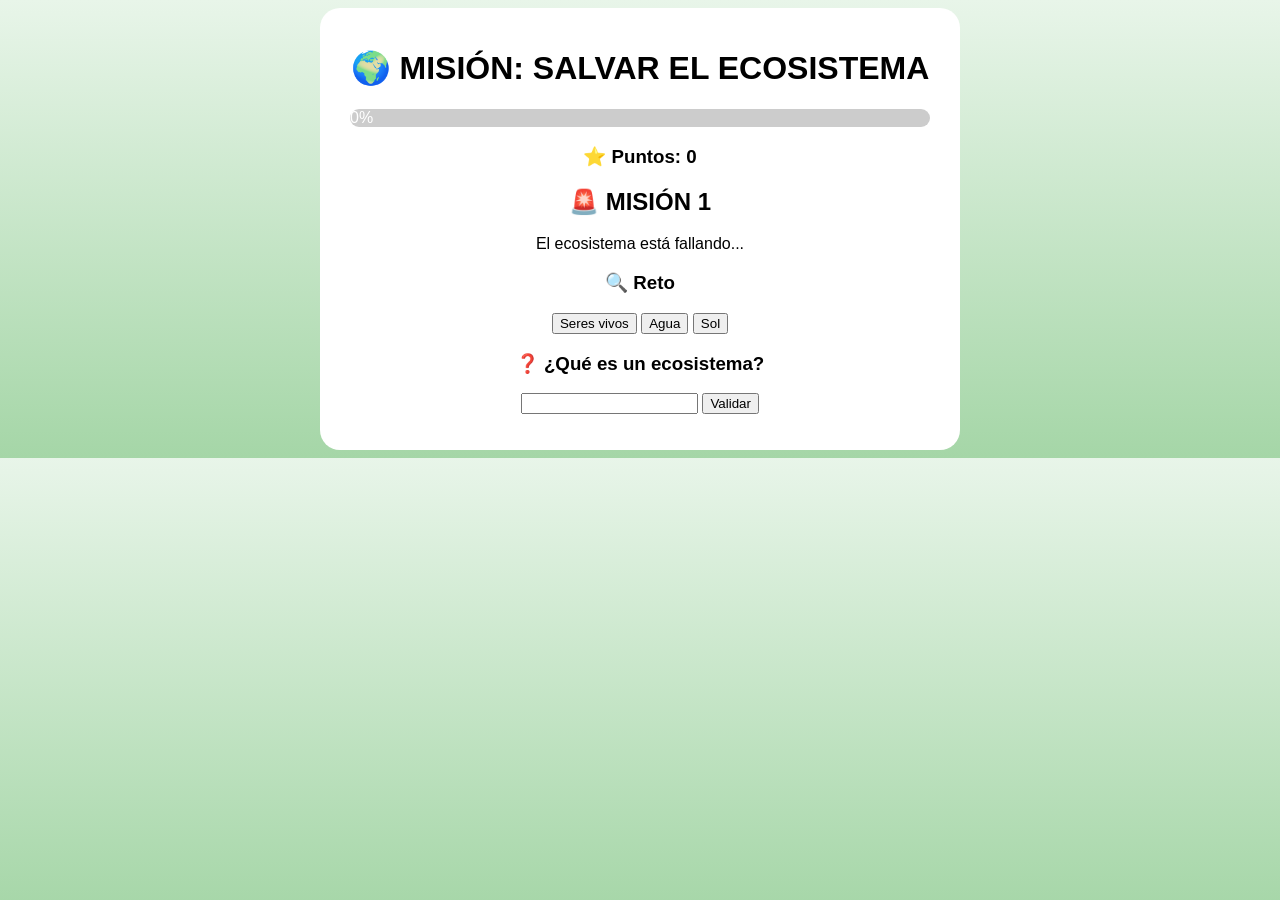
==== index.html @ f7e8b1f7 "Add files via upload" ====
<!DOCTYPE html>
<html lang="es">
<head>
<meta charset="UTF-8">
<title>Misión Ecosistema</title>
<link rel="stylesheet" href="style.css">
</head>
<body>

<div class="container">
<h1>🌍 MISIÓN: SALVAR EL ECOSISTEMA</h1>

<div class="progress">
<div id="barra">0%</div>
</div>

<h3>⭐ Puntos: <span id="puntos">0</span></h3>

<h2>🚨 MISIÓN 1</h2>
<p>El ecosistema está fallando...</p>

<h3>🔍 Reto</h3>
<button onclick="sumar()">Seres vivos</button>
<button onclick="sumar()">Agua</button>
<button onclick="sumar()">Sol</button>

<h3>❓ ¿Qué es un ecosistema?</h3>
<input id="respuesta">
<button onclick="validar()">Validar</button>

<p id="mensaje"></p>

</div>

<script src="script.js"></script>
</body>
</html>
---- style.css ----
body{
font-family:Arial;
background:linear-gradient(#e8f5e9,#a5d6a7);
text-align:center;
}

.container{
background:white;
padding:20px;
border-radius:20px;
max-width:600px;
margin:auto;
}

.progress{
background:#ccc;
border-radius:10px;
margin:10px;
}

#barra{
background:#2e7d32;
color:white;
width:0%;
border-radius:10px;
}
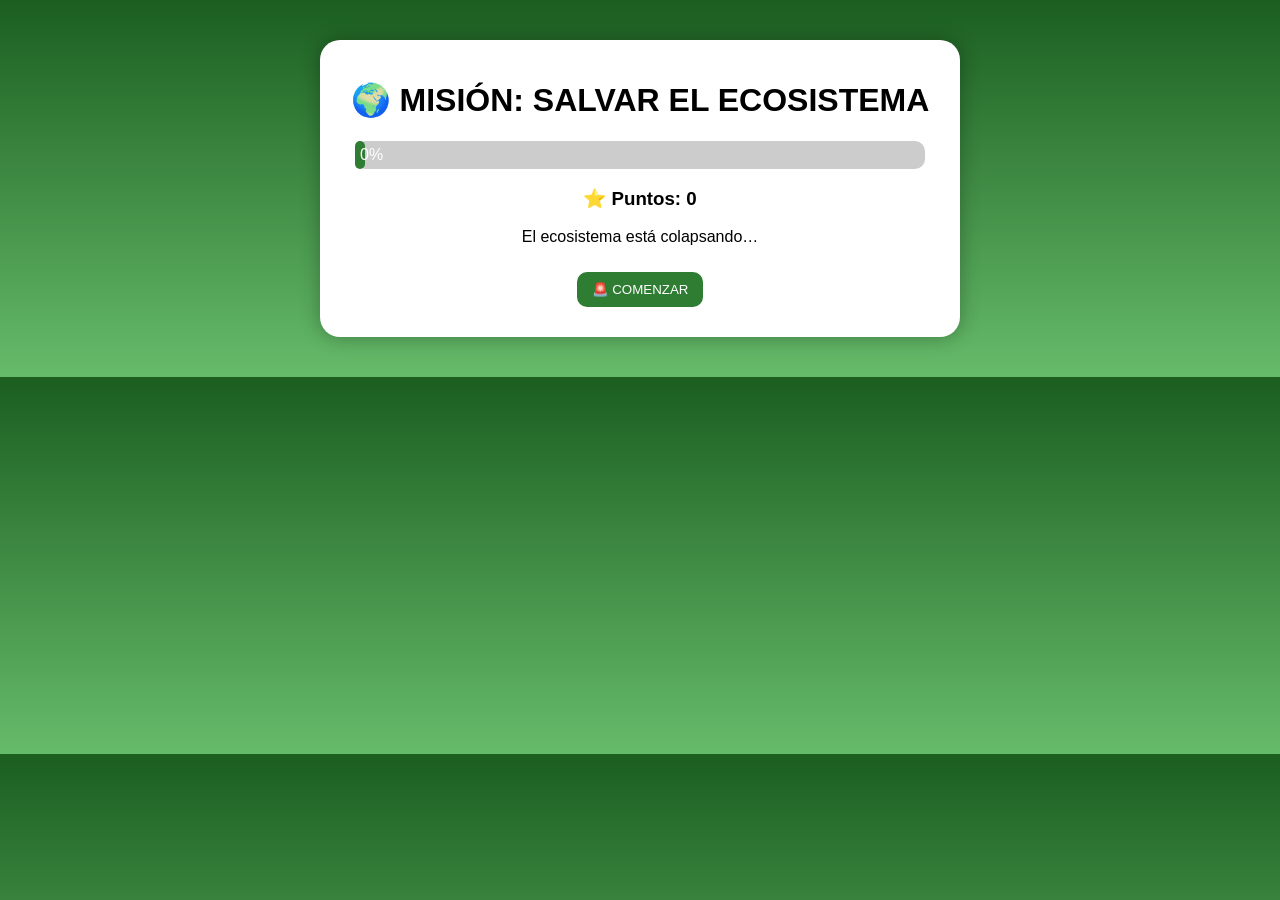
==== commit b6d5c260: "Add CSS styles for improved layout and design Added inline CSS styles for layout and design enhancem" ====
--- a/index.html
+++ b/index.html
@@ -3,35 +3,211 @@
 <head>
 <meta charset="UTF-8">
 <title>Misión Ecosistema</title>
-<link rel="stylesheet" href="style.css">
+
+<style>
+body{
+font-family:Arial;
+background:linear-gradient(#1b5e20,#66bb6a);
+color:white;
+text-align:center;
+margin:0;
+}
+
+.container{
+background:white;
+color:black;
+padding:20px;
+border-radius:20px;
+max-width:600px;
+margin:40px auto;
+box-shadow:0 0 20px rgba(0,0,0,0.3);
+}
+
+button{
+margin:10px;
+padding:10px 15px;
+border-radius:10px;
+background:#2e7d32;
+color:white;
+border:none;
+cursor:pointer;
+transition:0.3s;
+}
+
+button:hover{
+background:#1b5e20;
+transform:scale(1.05);
+}
+
+.pantalla{ display:none; }
+.activa{ display:block; }
+
+#barraCont{
+background:#ccc;
+border-radius:10px;
+margin:15px;
+}
+
+#barra{
+background:#2e7d32;
+width:0%;
+padding:5px;
+border-radius:10px;
+color:white;
+transition:0.5s;
+}
+
+.lock{
+opacity:0.4;
+pointer-events:none;
+}
+</style>
+
 </head>
+
 <body>
 
 <div class="container">
+
 <h1>🌍 MISIÓN: SALVAR EL ECOSISTEMA</h1>
 
-<div class="progress">
+<div id="barraCont">
 <div id="barra">0%</div>
 </div>
 
 <h3>⭐ Puntos: <span id="puntos">0</span></h3>
 
+<!-- INICIO -->
+<div id="inicio" class="pantalla activa">
+<p>El ecosistema está colapsando…</p>
+<button onclick="ir('m1')">🚨 COMENZAR</button>
+</div>
+
+<!-- MISIÓN 1 -->
+<div id="m1" class="pantalla">
 <h2>🚨 MISIÓN 1</h2>
-<p>El ecosistema está fallando...</p>
-
-<h3>🔍 Reto</h3>
-<button onclick="sumar()">Seres vivos</button>
-<button onclick="sumar()">Agua</button>
-<button onclick="sumar()">Sol</button>
-
-<h3>❓ ¿Qué es un ecosistema?</h3>
-<input id="respuesta">
-<button onclick="validar()">Validar</button>
-
-<p id="mensaje"></p>
-
-</div>
-
-<script src="script.js"></script>
+<p>Selecciona elementos del ecosistema:</p>
+
+<button onclick="sumar(1)">Seres vivos</button>
+<button onclick="sumar(1)">Agua</button>
+<button onclick="sumar(1)">Sol</button>
+
+<br>
+
+<input id="r1" placeholder="Define ecosistema">
+<button onclick="validar1()">Validar</button>
+
+<p id="msg1"></p>
+
+<button id="btn2" class="lock" onclick="ir('m2')">🔓 Misión 2</button>
+</div>
+
+<!-- MISIÓN 2 -->
+<div id="m2" class="pantalla">
+<h2>🌡️ MISIÓN 2</h2>
+
+<p>¿Dónde vive mejor un ser vivo?</p>
+
+<button onclick="correcto2()">Zona óptima</button>
+<button onclick="incorrecto2()">Zona estrés</button>
+
+<p id="msg2"></p>
+
+<button id="btn3" class="lock" onclick="ir('m3')">🔓 Misión 3</button>
+</div>
+
+<!-- MISIÓN 3 -->
+<div id="m3" class="pantalla">
+<h2>🐾 MISIÓN 3</h2>
+
+<p>León → Cebra</p>
+
+<button onclick="correcto3()">Depredación</button>
+<button onclick="incorrecto3()">Mutualismo</button>
+
+<p id="msg3"></p>
+
+<h2>🏆 MISIÓN COMPLETADA</h2>
+</div>
+
+</div>
+
+<script>
+let puntos = 0;
+let progreso = 0;
+
+function ir(p){
+document.querySelectorAll(".pantalla").forEach(x=>x.classList.remove("activa"));
+document.getElementById(p).classList.add("activa");
+}
+
+function sumar(valor){
+puntos += valor;
+progreso += 5;
+actualizar();
+sonido("click");
+}
+
+function validar1(){
+let r = document.getElementById("r1").value.toLowerCase();
+
+if(r.includes("seres vivos") || r.includes("medio") || r.includes("relaciones")){
+document.getElementById("msg1").innerText = "✅ Correcto +10 puntos";
+puntos += 10;
+progreso += 20;
+
+document.getElementById("btn2").classList.remove("lock");
+} else {
+document.getElementById("msg1").innerText = "❌ Intenta otra vez";
+}
+
+actualizar();
+}
+
+function correcto2(){
+document.getElementById("msg2").innerText="✅ Bien +10";
+puntos += 10;
+progreso += 20;
+
+document.getElementById("btn3").classList.remove("lock");
+
+actualizar();
+sonido("ok");
+}
+
+function incorrecto2(){
+document.getElementById("msg2").innerText="❌ No";
+sonido("error");
+}
+
+function correcto3(){
+document.getElementById("msg3").innerText="🏆 PERFECTO +20";
+puntos += 20;
+progreso += 20;
+actualizar();
+sonido("win");
+}
+
+function incorrecto3(){
+document.getElementById("msg3").innerText="❌ Incorrecto";
+sonido("error");
+}
+
+function actualizar(){
+document.getElementById("puntos").innerText = puntos;
+document.getElementById("barra").style.width = progreso + "%";
+document.getElementById("barra").innerText = progreso + "%";
+}
+
+function sonido(tipo){
+let audio = new Audio();
+if(tipo=="ok") audio.src="https://actions.google.com/sounds/v1/cartoon/clang_and_wobble.ogg";
+if(tipo=="error") audio.src="https://actions.google.com/sounds/v1/cartoon/boing.ogg";
+if(tipo=="win") audio.src="https://actions.google.com/sounds/v1/cartoon/concussive_hit_guitar_boing.ogg";
+if(tipo=="click") audio.src="https://actions.google.com/sounds/v1/cartoon/wood_plank_flicks.ogg";
+audio.play();
+}
+</script>
+
 </body>
 </html>
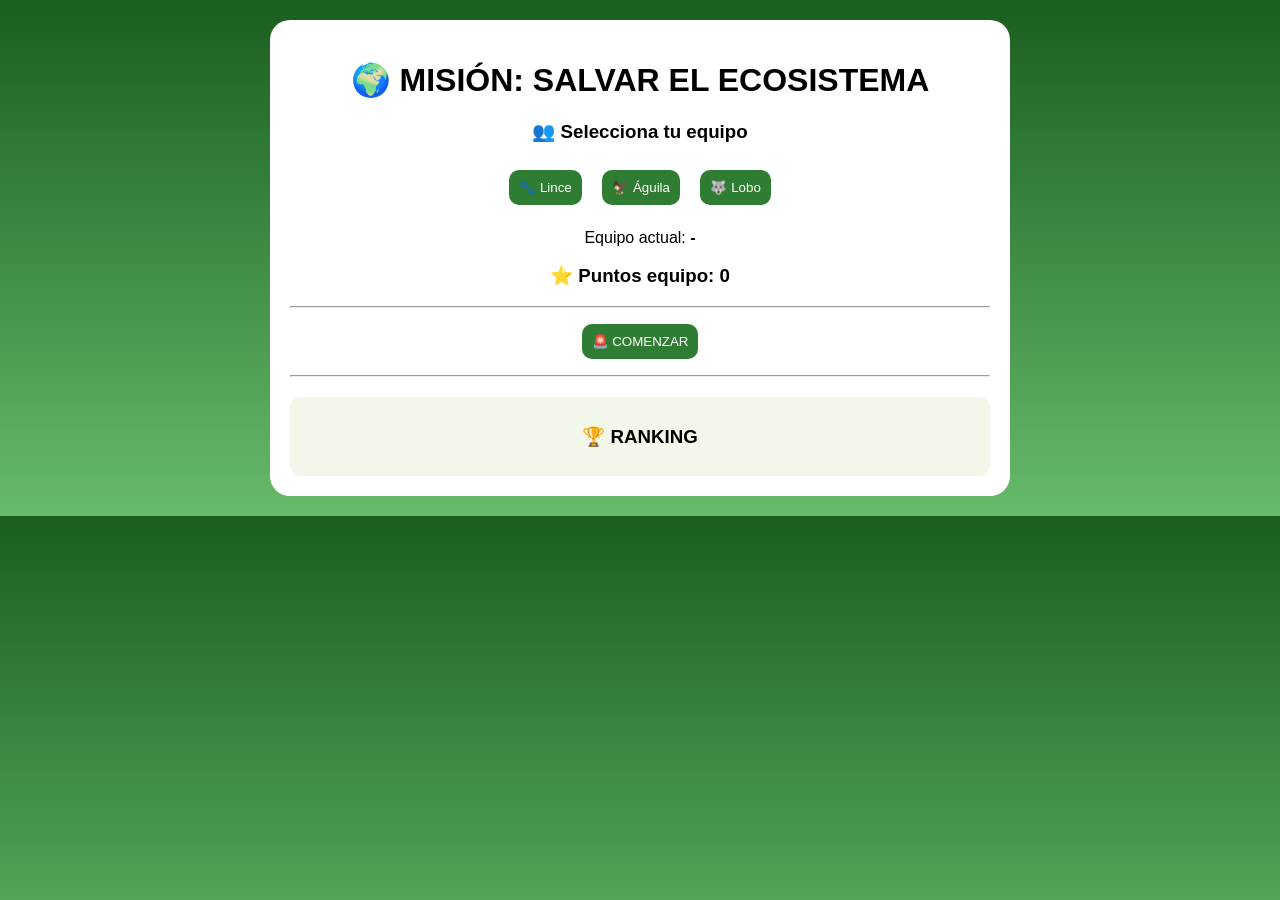
==== commit 2338175b: "Refactor HTML structure and update styles" ====
--- a/index.html
+++ b/index.html
@@ -8,9 +8,8 @@
 body{
 font-family:Arial;
 background:linear-gradient(#1b5e20,#66bb6a);
+text-align:center;
 color:white;
-text-align:center;
-margin:0;
 }
 
 .container{
@@ -18,51 +17,32 @@
 color:black;
 padding:20px;
 border-radius:20px;
-max-width:600px;
-margin:40px auto;
-box-shadow:0 0 20px rgba(0,0,0,0.3);
+max-width:700px;
+margin:20px auto;
 }
 
 button{
-margin:10px;
-padding:10px 15px;
+margin:8px;
+padding:10px;
 border-radius:10px;
 background:#2e7d32;
 color:white;
 border:none;
 cursor:pointer;
-transition:0.3s;
 }
 
-button:hover{
-background:#1b5e20;
-transform:scale(1.05);
+.lock{ opacity:0.4; pointer-events:none; }
+
+#ranking{
+margin-top:20px;
+background:#f1f8e9;
+padding:10px;
+border-radius:10px;
 }
 
-.pantalla{ display:none; }
-.activa{ display:block; }
-
-#barraCont{
-background:#ccc;
-border-radius:10px;
-margin:15px;
-}
-
-#barra{
-background:#2e7d32;
-width:0%;
-padding:5px;
-border-radius:10px;
-color:white;
-transition:0.5s;
-}
-
-.lock{
-opacity:0.4;
-pointer-events:none;
-}
+.pantalla{display:none;}
+.activa{display:block;}
 </style>
-
 </head>
 
 <body>
@@ -71,142 +51,129 @@
 
 <h1>🌍 MISIÓN: SALVAR EL ECOSISTEMA</h1>
 
-<div id="barraCont">
-<div id="barra">0%</div>
-</div>
+<h3>👥 Selecciona tu equipo</h3>
 
-<h3>⭐ Puntos: <span id="puntos">0</span></h3>
+<button onclick="setEquipo('Lince')">🐾 Lince</button>
+<button onclick="setEquipo('Águila')">🦅 Águila</button>
+<button onclick="setEquipo('Lobo')">🐺 Lobo</button>
 
-<!-- INICIO -->
+<p>Equipo actual: <b id="equipoActual">-</b></p>
+
+<h3>⭐ Puntos equipo: <span id="puntosEquipo">0</span></h3>
+
+<hr>
+
+<!-- PANTALLAS -->
 <div id="inicio" class="pantalla activa">
-<p>El ecosistema está colapsando…</p>
 <button onclick="ir('m1')">🚨 COMENZAR</button>
 </div>
 
-<!-- MISIÓN 1 -->
 <div id="m1" class="pantalla">
-<h2>🚨 MISIÓN 1</h2>
-<p>Selecciona elementos del ecosistema:</p>
+<h2>MISIÓN 1</h2>
 
-<button onclick="sumar(1)">Seres vivos</button>
-<button onclick="sumar(1)">Agua</button>
-<button onclick="sumar(1)">Sol</button>
-
-<br>
+<button onclick="sumar(5)">Seres vivos</button>
+<button onclick="sumar(5)">Agua</button>
+<button onclick="sumar(5)">Sol</button>
 
 <input id="r1" placeholder="Define ecosistema">
-<button onclick="validar1()">Validar</button>
+<button onclick="validar()">Validar</button>
 
-<p id="msg1"></p>
+<p id="msg"></p>
 
 <button id="btn2" class="lock" onclick="ir('m2')">🔓 Misión 2</button>
 </div>
 
-<!-- MISIÓN 2 -->
 <div id="m2" class="pantalla">
-<h2>🌡️ MISIÓN 2</h2>
+<h2>MISIÓN 2</h2>
 
-<p>¿Dónde vive mejor un ser vivo?</p>
-
-<button onclick="correcto2()">Zona óptima</button>
-<button onclick="incorrecto2()">Zona estrés</button>
+<button onclick="correcto()">Zona óptima</button>
+<button onclick="incorrecto()">Zona estrés</button>
 
 <p id="msg2"></p>
 
-<button id="btn3" class="lock" onclick="ir('m3')">🔓 Misión 3</button>
+<button onclick="ir('m3')">🔓 Misión 3</button>
 </div>
 
-<!-- MISIÓN 3 -->
 <div id="m3" class="pantalla">
-<h2>🐾 MISIÓN 3</h2>
+<h2>MISIÓN FINAL</h2>
+<p>🏆 Ecosistema restaurado</p>
+</div>
 
-<p>León → Cebra</p>
+<hr>
 
-<button onclick="correcto3()">Depredación</button>
-<button onclick="incorrecto3()">Mutualismo</button>
-
-<p id="msg3"></p>
-
-<h2>🏆 MISIÓN COMPLETADA</h2>
+<!-- RANKING -->
+<div id="ranking">
+<h3>🏆 RANKING</h3>
+<ul id="listaRanking"></ul>
 </div>
 
 </div>
 
 <script>
-let puntos = 0;
-let progreso = 0;
+let equipos = {
+"Lince":0,
+"Águila":0,
+"Lobo":0
+};
+
+let equipoActual = "";
+
+function setEquipo(nombre){
+equipoActual = nombre;
+document.getElementById("equipoActual").innerText = nombre;
+actualizarRanking();
+}
+
+function sumar(p){
+if(equipoActual=="") return alert("Elige equipo");
+
+equipos[equipoActual]+=p;
+actualizar();
+}
+
+function validar(){
+let r = document.getElementById("r1").value.toLowerCase();
+
+if(r.includes("seres vivos")){
+sumar(10);
+document.getElementById("msg").innerText="✅ Correcto";
+document.getElementById("btn2").classList.remove("lock");
+}else{
+document.getElementById("msg").innerText="❌ Intenta otra vez";
+}
+}
+
+function correcto(){
+sumar(10);
+document.getElementById("msg2").innerText="✅ Bien";
+}
+
+function incorrecto(){
+document.getElementById("msg2").innerText="❌ No";
+}
+
+function actualizar(){
+document.getElementById("puntosEquipo").innerText = equipos[equipoActual];
+actualizarRanking();
+}
+
+function actualizarRanking(){
+let lista = document.getElementById("listaRanking");
+lista.innerHTML="";
+
+let orden = Object.entries(equipos).sort((a,b)=>b[1]-a[1]);
+
+orden.forEach(e=>{
+let li = document.createElement("li");
+li.innerText = e[0]+" → "+e[1]+" pts";
+lista.appendChild(li);
+});
+}
 
 function ir(p){
 document.querySelectorAll(".pantalla").forEach(x=>x.classList.remove("activa"));
 document.getElementById(p).classList.add("activa");
 }
-
-function sumar(valor){
-puntos += valor;
-progreso += 5;
-actualizar();
-sonido("click");
-}
-
-function validar1(){
-let r = document.getElementById("r1").value.toLowerCase();
-
-if(r.includes("seres vivos") || r.includes("medio") || r.includes("relaciones")){
-document.getElementById("msg1").innerText = "✅ Correcto +10 puntos";
-puntos += 10;
-progreso += 20;
-
-document.getElementById("btn2").classList.remove("lock");
-} else {
-document.getElementById("msg1").innerText = "❌ Intenta otra vez";
-}
-
-actualizar();
-}
-
-function correcto2(){
-document.getElementById("msg2").innerText="✅ Bien +10";
-puntos += 10;
-progreso += 20;
-
-document.getElementById("btn3").classList.remove("lock");
-
-actualizar();
-sonido("ok");
-}
-
-function incorrecto2(){
-document.getElementById("msg2").innerText="❌ No";
-sonido("error");
-}
-
-function correcto3(){
-document.getElementById("msg3").innerText="🏆 PERFECTO +20";
-puntos += 20;
-progreso += 20;
-actualizar();
-sonido("win");
-}
-
-function incorrecto3(){
-document.getElementById("msg3").innerText="❌ Incorrecto";
-sonido("error");
-}
-
-function actualizar(){
-document.getElementById("puntos").innerText = puntos;
-document.getElementById("barra").style.width = progreso + "%";
-document.getElementById("barra").innerText = progreso + "%";
-}
-
-function sonido(tipo){
-let audio = new Audio();
-if(tipo=="ok") audio.src="https://actions.google.com/sounds/v1/cartoon/clang_and_wobble.ogg";
-if(tipo=="error") audio.src="https://actions.google.com/sounds/v1/cartoon/boing.ogg";
-if(tipo=="win") audio.src="https://actions.google.com/sounds/v1/cartoon/concussive_hit_guitar_boing.ogg";
-if(tipo=="click") audio.src="https://actions.google.com/sounds/v1/cartoon/wood_plank_flicks.ogg";
-audio.play();
-}
 </script>
 
 </body>
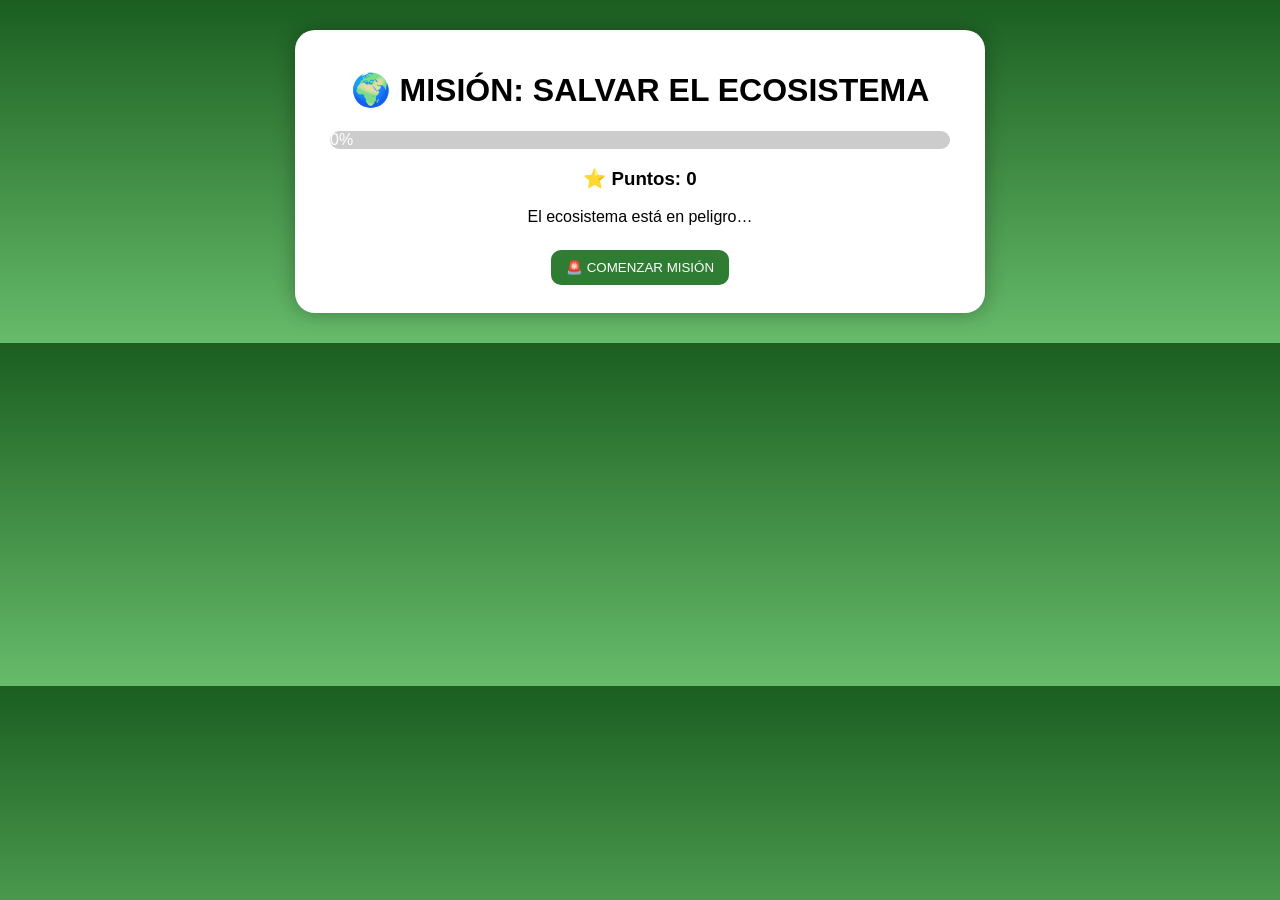
==== commit 6867c862: "Refactor HTML structure and styles for missions" ====
--- a/index.html
+++ b/index.html
@@ -8,8 +8,9 @@
 body{
 font-family:Arial;
 background:linear-gradient(#1b5e20,#66bb6a);
+color:white;
 text-align:center;
-color:white;
+margin:0;
 }
 
 .container{
@@ -17,13 +18,14 @@
 color:black;
 padding:20px;
 border-radius:20px;
-max-width:700px;
-margin:20px auto;
+max-width:650px;
+margin:30px auto;
+box-shadow:0 0 20px rgba(0,0,0,0.3);
 }
 
 button{
 margin:8px;
-padding:10px;
+padding:10px 15px;
 border-radius:10px;
 background:#2e7d32;
 color:white;
@@ -31,17 +33,31 @@
 cursor:pointer;
 }
 
-.lock{ opacity:0.4; pointer-events:none; }
-
-#ranking{
-margin-top:20px;
-background:#f1f8e9;
-padding:10px;
-border-radius:10px;
+button:hover{
+background:#1b5e20;
 }
 
 .pantalla{display:none;}
 .activa{display:block;}
+
+#barraCont{
+background:#ccc;
+border-radius:10px;
+margin:15px;
+}
+
+#barra{
+background:#2e7d32;
+width:0%;
+color:white;
+border-radius:10px;
+transition:0.5s;
+}
+
+.lock{
+opacity:0.4;
+pointer-events:none;
+}
 </style>
 </head>
 
@@ -51,129 +67,132 @@
 
 <h1>🌍 MISIÓN: SALVAR EL ECOSISTEMA</h1>
 
-<h3>👥 Selecciona tu equipo</h3>
-
-<button onclick="setEquipo('Lince')">🐾 Lince</button>
-<button onclick="setEquipo('Águila')">🦅 Águila</button>
-<button onclick="setEquipo('Lobo')">🐺 Lobo</button>
-
-<p>Equipo actual: <b id="equipoActual">-</b></p>
-
-<h3>⭐ Puntos equipo: <span id="puntosEquipo">0</span></h3>
-
-<hr>
-
-<!-- PANTALLAS -->
-<div id="inicio" class="pantalla activa">
-<button onclick="ir('m1')">🚨 COMENZAR</button>
+<div id="barraCont">
+<div id="barra">0%</div>
 </div>
 
-<div id="m1" class="pantalla">
-<h2>MISIÓN 1</h2>
+<h3>⭐ Puntos: <span id="puntos">0</span></h3>
 
-<button onclick="sumar(5)">Seres vivos</button>
-<button onclick="sumar(5)">Agua</button>
-<button onclick="sumar(5)">Sol</button>
-
-<input id="r1" placeholder="Define ecosistema">
-<button onclick="validar()">Validar</button>
-
-<p id="msg"></p>
-
-<button id="btn2" class="lock" onclick="ir('m2')">🔓 Misión 2</button>
+<!-- INICIO -->
+<div id="inicio" class="pantalla activa">
+<p>El ecosistema está en peligro…</p>
+<button onclick="ir('m1')">🚨 COMENZAR MISIÓN</button>
 </div>
 
+<!-- MISIÓN 1 -->
+<div id="m1" class="pantalla">
+<h2>🚨 MISIÓN 1: ECOSISTEMA</h2>
+
+<p><b>¿Qué es un ecosistema?</b></p>
+
+<button onclick="correcto(10,'msg1','btn2')">
+Conjunto de seres vivos, el medio y sus relaciones
+</button>
+
+<button onclick="incorrecto('msg1')">
+Solo los seres vivos
+</button>
+
+<button onclick="incorrecto('msg1')">
+Solo el medio físico
+</button>
+
+<p id="msg1"></p>
+
+<button id="btn2" class="lock" onclick="ir('m2')">🔓 Siguiente misión</button>
+</div>
+
+<!-- MISIÓN 2 -->
 <div id="m2" class="pantalla">
-<h2>MISIÓN 2</h2>
+<h2>🌡️ MISIÓN 2: FACTORES</h2>
 
-<button onclick="correcto()">Zona óptima</button>
-<button onclick="incorrecto()">Zona estrés</button>
+<p><b>¿Dónde vive mejor un ser vivo?</b></p>
+
+<button onclick="correcto(10,'msg2','btn3')">Zona óptima</button>
+<button onclick="incorrecto('msg2')">Zona de estrés</button>
+<button onclick="incorrecto('msg2')">Zona de intolerancia</button>
 
 <p id="msg2"></p>
 
-<button onclick="ir('m3')">🔓 Misión 3</button>
+<button id="btn3" class="lock" onclick="ir('m3')">🔓 Siguiente misión</button>
 </div>
 
+<!-- MISIÓN 3 -->
 <div id="m3" class="pantalla">
-<h2>MISIÓN FINAL</h2>
-<p>🏆 Ecosistema restaurado</p>
+<h2>🐾 MISIÓN 3: RELACIONES</h2>
+
+<p><b>León → Cebra</b></p>
+
+<button onclick="correcto(10,'msg3','btn4')">Depredación</button>
+<button onclick="incorrecto('msg3')">Mutualismo</button>
+<button onclick="incorrecto('msg3')">Parasitismo</button>
+
+<p id="msg3"></p>
+
+<button id="btn4" class="lock" onclick="ir('m4')">🔓 Siguiente misión</button>
 </div>
 
-<hr>
+<!-- MISIÓN 4 (RAZONAMIENTO) -->
+<div id="m4" class="pantalla">
+<h2>🧠 MISIÓN FINAL</h2>
 
-<!-- RANKING -->
-<div id="ranking">
-<h3>🏆 RANKING</h3>
-<ul id="listaRanking"></ul>
+<p><b>¿Qué pasaría si desaparecen las plantas?</b></p>
+
+<input id="respuesta" placeholder="Escribe tu respuesta">
+<br><br>
+
+<button onclick="validar()">Responder</button>
+
+<p id="msg4"></p>
+
 </div>
 
 </div>
 
 <script>
-let equipos = {
-"Lince":0,
-"Águila":0,
-"Lobo":0
-};
-
-let equipoActual = "";
-
-function setEquipo(nombre){
-equipoActual = nombre;
-document.getElementById("equipoActual").innerText = nombre;
-actualizarRanking();
-}
-
-function sumar(p){
-if(equipoActual=="") return alert("Elige equipo");
-
-equipos[equipoActual]+=p;
-actualizar();
-}
-
-function validar(){
-let r = document.getElementById("r1").value.toLowerCase();
-
-if(r.includes("seres vivos")){
-sumar(10);
-document.getElementById("msg").innerText="✅ Correcto";
-document.getElementById("btn2").classList.remove("lock");
-}else{
-document.getElementById("msg").innerText="❌ Intenta otra vez";
-}
-}
-
-function correcto(){
-sumar(10);
-document.getElementById("msg2").innerText="✅ Bien";
-}
-
-function incorrecto(){
-document.getElementById("msg2").innerText="❌ No";
-}
-
-function actualizar(){
-document.getElementById("puntosEquipo").innerText = equipos[equipoActual];
-actualizarRanking();
-}
-
-function actualizarRanking(){
-let lista = document.getElementById("listaRanking");
-lista.innerHTML="";
-
-let orden = Object.entries(equipos).sort((a,b)=>b[1]-a[1]);
-
-orden.forEach(e=>{
-let li = document.createElement("li");
-li.innerText = e[0]+" → "+e[1]+" pts";
-lista.appendChild(li);
-});
-}
+let puntos = 0;
+let progreso = 0;
 
 function ir(p){
 document.querySelectorAll(".pantalla").forEach(x=>x.classList.remove("activa"));
 document.getElementById(p).classList.add("activa");
 }
+
+function correcto(p, msgId, btnId){
+document.getElementById(msgId).innerText="✅ Correcto +"+p;
+puntos += p;
+progreso += 25;
+
+if(btnId){
+document.getElementById(btnId).classList.remove("lock");
+}
+
+actualizar();
+}
+
+function incorrecto(msgId){
+document.getElementById(msgId).innerText="❌ Incorrecto";
+}
+
+function validar(){
+let r = document.getElementById("respuesta").value.toLowerCase();
+
+if(r.includes("mueren") || r.includes("alimento") || r.includes("energía")){
+document.getElementById("msg4").innerText="🏆 ¡Excelente! Ecosistema restaurado";
+puntos += 20;
+progreso = 100;
+} else {
+document.getElementById("msg4").innerText="💡 Piensa en la cadena trófica";
+}
+
+actualizar();
+}
+
+function actualizar(){
+document.getElementById("puntos").innerText = puntos;
+document.getElementById("barra").style.width = progreso + "%";
+document.getElementById("barra").innerText = progreso + "%";
+}
 </script>
 
 </body>
